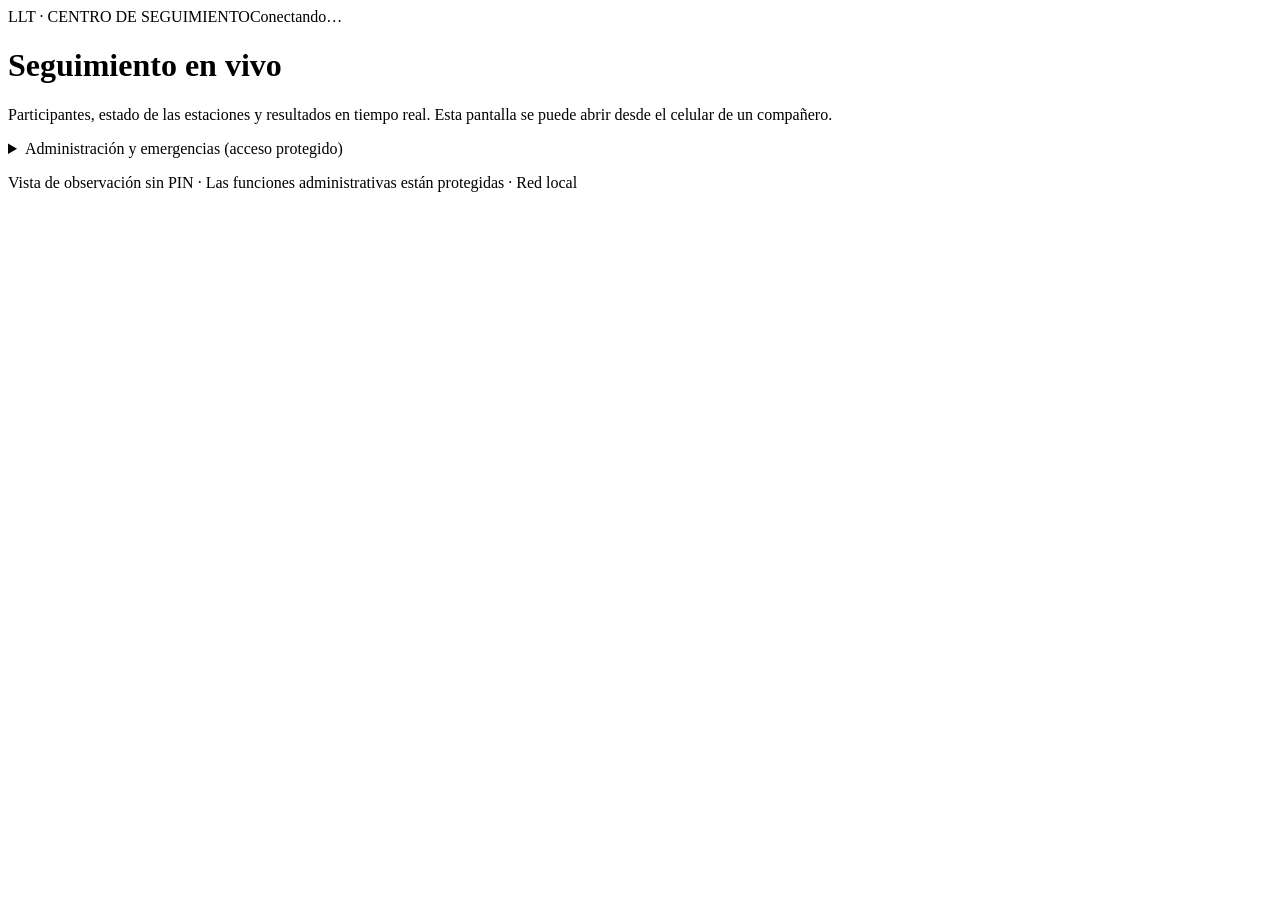
==== control.html @ 460e4f5f "Add files via upload" ====
<!doctype html><html lang="es"><head><meta charset="UTF-8"><meta name="viewport" content="width=device-width, initial-scale=1, viewport-fit=cover"><meta name="theme-color" content="#15222c"><title>LLT · Panel de presentadora</title>  <script type="module" crossorigin src="/clarificador-llt/assets/control-CIf8YM0b.js"></script>
  <link rel="modulepreload" crossorigin href="/clarificador-llt/assets/modulepreload-polyfill-B5Qt9EMX.js">
  <link rel="modulepreload" crossorigin href="/clarificador-llt/assets/index-Kk_l3rvZ.js">
  <link rel="stylesheet" crossorigin href="/clarificador-llt/assets/common-PC3PhYrg.css">
</head><body class="llt-mobile-body admin-page">
<main class="admin-shell">
 <header class="llt-mobile-header"><span class="eyebrow">LLT · CENTRO DE SEGUIMIENTO</span><span id="connection" class="connection">Conectando…</span></header>
 <div class="admin-heading"><h1>Seguimiento en vivo</h1><p>Participantes, estado de las estaciones y resultados en tiempo real. Esta pantalla se puede abrir desde el celular de un compañero.</p></div>
 <details id="advanced-access"><summary>Administración y emergencias (acceso protegido)</summary><form id="admin-login" class="llt-mobile-panel"><h2>Acceso de presentadora</h2><p>Solo para iniciar, reiniciar o resolver un imprevisto. El seguimiento no necesita PIN.</p><label for="pin">PIN de seis cifras</label><input id="pin" type="password" inputmode="numeric" autocomplete="off" required placeholder="••••••"><button type="submit" class="primary">Ingresar al panel</button></form></details>
 <div id="admin-content" hidden>
   <div class="admin-stats"><div><span>EN SALA</span><strong id="admin-connected">0</strong></div><div><span>ASIGNADOS</span><strong id="admin-assigned">0</strong></div><div><span>ESTADO</span><strong id="admin-stage">Espera</strong></div></div>
   <div class="admin-actions" id="admin-actions" hidden><button id="admin-start" class="primary">Iniciar experiencia</button><button id="admin-reset" class="danger">Reiniciar toda la experiencia</button><button id="admin-logout">Cerrar acceso</button></div>
   <p class="admin-note">Podés abrir esta página en otra pestaña de tu Lenovo. La presentación 3D sigue en la pantalla principal sin mostrar estos controles.</p>
   <div id="admin-groups" class="admin-groups"></div>
   <div id="admin-results" class="admin-results"></div>
 </div>
 <p id="admin-message" class="llt-message" role="status"></p>
 <footer>Vista de observación sin PIN · Las funciones administrativas están protegidas · Red local</footer>
</main></body></html>
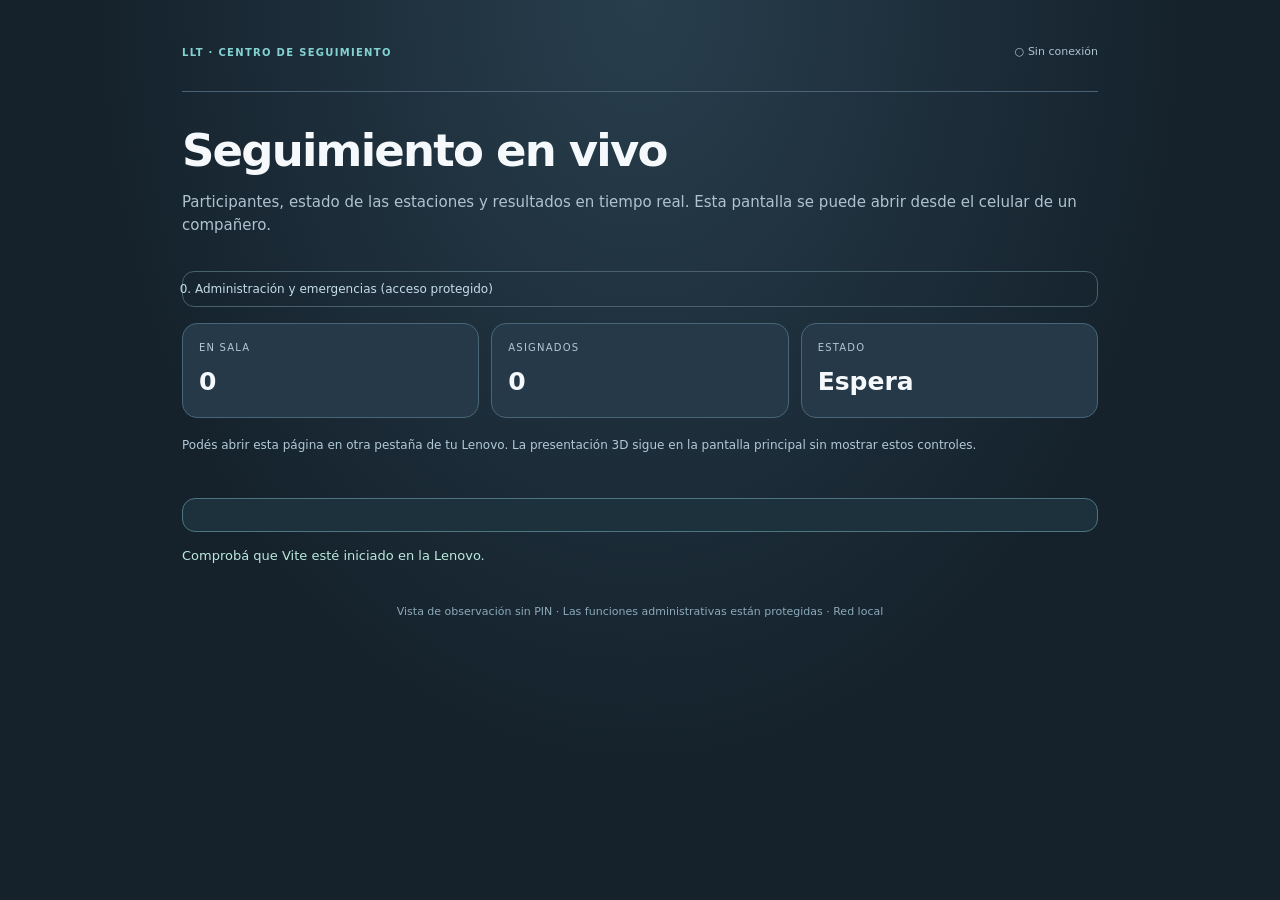
==== commit c7a19caa: "Add files via upload" ====
--- a/control.html
+++ b/control.html
@@ -1,7 +1,7 @@
-<!doctype html><html lang="es"><head><meta charset="UTF-8"><meta name="viewport" content="width=device-width, initial-scale=1, viewport-fit=cover"><meta name="theme-color" content="#15222c"><title>LLT · Panel de presentadora</title>  <script type="module" crossorigin src="/clarificador-llt/assets/control-CIf8YM0b.js"></script>
-  <link rel="modulepreload" crossorigin href="/clarificador-llt/assets/modulepreload-polyfill-B5Qt9EMX.js">
-  <link rel="modulepreload" crossorigin href="/clarificador-llt/assets/index-Kk_l3rvZ.js">
-  <link rel="stylesheet" crossorigin href="/clarificador-llt/assets/common-PC3PhYrg.css">
+<!doctype html><html lang="es"><head><meta charset="UTF-8"><meta name="viewport" content="width=device-width, initial-scale=1, viewport-fit=cover"><meta name="theme-color" content="#15222c"><title>LLT · Panel de presentadora</title>  <script type="module" crossorigin src="/assets/control-CIf8YM0b.js"></script>
+  <link rel="modulepreload" crossorigin href="/assets/modulepreload-polyfill-B5Qt9EMX.js">
+  <link rel="modulepreload" crossorigin href="/assets/index-Kk_l3rvZ.js">
+  <link rel="stylesheet" crossorigin href="/assets/common-PC3PhYrg.css">
 </head><body class="llt-mobile-body admin-page">
 <main class="admin-shell">
  <header class="llt-mobile-header"><span class="eyebrow">LLT · CENTRO DE SEGUIMIENTO</span><span id="connection" class="connection">Conectando…</span></header>
--- a/assets/common-PC3PhYrg.css
+++ b/assets/common-PC3PhYrg.css
@@ -0,0 +1 @@
+:root{color-scheme:dark;--bg:#15222c;--panel:#243541;--border:#486275;--accent:#83d3d4;--muted:#afc3cf;--white:#f5f9fc;--sub:#1a2a36}*{box-sizing:border-box}body.llt-mobile-body{margin:0;min-height:100dvh;background:radial-gradient(ellipse at top,#283e4d,var(--bg) 60%);color:var(--white);font:15px/1.5 system-ui,-apple-system,Segoe UI,sans-serif}.llt-mobile-shell{min-height:100dvh;max-width:550px;margin:auto;display:flex;flex-direction:column;padding:clamp(16px,4vw,28px)}.llt-mobile-header{display:flex;align-items:center;justify-content:space-between;gap:15px;padding:12px 0 30px;border-bottom:1px solid #496274}.eyebrow{font-size:10px;letter-spacing:.13em;color:var(--accent);font-weight:750}.connection{font-size:11px;color:var(--muted);white-space:nowrap}.connection.ok{color:#80eac0}.llt-mobile-panel{border:1px solid var(--border);border-radius:22px;background:#243541ed;padding:clamp(20px,5vw,30px);margin:28px 0 0;box-shadow:0 12px 50px #0b161d50}.llt-mobile-panel h1{font-size:clamp(26px,6vw,34px);line-height:1.14;letter-spacing:-.045em;margin:14px 0}.llt-mobile-panel h2{font-size:23px;line-height:1.2;letter-spacing:-.035em;margin:8px 0 12px}.llt-mobile-panel p{color:var(--muted);margin:10px 0 20px}.label{color:var(--accent);font-size:11px;font-weight:750;letter-spacing:.13em;text-transform:uppercase}.group-circle{display:flex;align-items:center;justify-content:center;width:62px;height:62px;background:#42617b;border:1px solid #8bbedc;border-radius:50%;font-size:25px;font-weight:700;margin:18px 0}.vote-options{display:grid;gap:11px;margin:20px 0 24px}.vote-option{display:flex;align-items:center;justify-content:space-between;min-height:60px;padding:14px 18px;border:1px solid #668093;border-radius:13px;background:#29404f;color:#f0f9ff;text-align:left;font:700 20px system-ui;cursor:pointer}.vote-option.selected{border:2px solid #8fe6d1;background:#2a5555}.vote-option span{font-size:13px;color:#a4eedb}button{font-family:inherit;cursor:pointer;font-weight:650}button:disabled{opacity:.45;cursor:not-allowed}button.primary{background:#7ed2ce;color:#0e2b2b;border:0;border-radius:12px;padding:16px 20px;font-size:15px}button.primary:not(:disabled):hover{background:#9bede0}button.outline{border:1px solid #69869a;background:#253b49;color:#edf6f8;border-radius:12px;padding:12px 16px}.vote-submit{width:100%}.done-symbol{display:flex;align-items:center;justify-content:center;background:#224e45;border:2px solid #8ce3c7;color:#8ce3c7;border-radius:50%;font-size:33px;width:65px;height:65px;margin:14px 0}.llt-message{color:#bce9dd;font-size:13px;min-height:20px;margin:14px 0}footer{font-size:11px;color:#8caab9;margin-top:auto;padding-top:24px;text-align:center}.admin-shell{max-width:980px;margin:auto;padding:clamp(16px,3vw,32px)}.admin-heading{padding:25px 0 12px}.admin-heading h1{font-size:clamp(30px,4vw,45px);letter-spacing:-.04em;margin:0}.admin-heading p{color:var(--muted);margin:7px 0}#admin-login{max-width:500px}#admin-login label{font-size:13px;display:block;margin:12px 0}#admin-login input{display:block;width:100%;padding:13px;border:1px solid #7d91a2;background:#142630;border-radius:10px;color:#fff;font:inherit;margin-bottom:16px}#admin-login button{width:100%}[hidden]{display:none!important}.admin-stats{display:grid;grid-template-columns:repeat(3,minmax(0,1fr));gap:12px;margin:15px 0}.admin-stats>div{background:#253948;border:1px solid #496678;border-radius:15px;padding:16px}.admin-stats span{display:block;font-size:10px;letter-spacing:.12em;color:#b1c9d4}.admin-stats strong{display:block;font-size:25px;margin:8px 0 0}.admin-actions{display:flex;flex-wrap:wrap;gap:10px}.admin-actions button,.group-buttons button{padding:10px 13px;border:1px solid #6b8492;border-radius:9px;background:#2b4555;color:#e4f2f6}.admin-actions button.primary{color:#0e2b2b;border:0}.admin-actions .danger{background:#614243;border-color:#9b6367}.admin-note{font-size:12px;color:#b2c9d7;margin:18px 0}.admin-groups{display:grid;grid-template-columns:repeat(2,minmax(0,1fr));gap:13px;margin:22px 0}.group-panel{background:#223643;border:1px solid #4e6c7e;border-radius:17px;padding:18px}.group-panel h2{font-size:18px;margin:4px 0 7px}.group-panel p{font-size:12px;color:#bdd0dc;margin:7px 0}.group-stat{font-size:13px;margin:12px 0}.group-status{font-size:11px;color:#a7dfe3;text-transform:uppercase;letter-spacing:.1em}.group-buttons{display:flex;flex-wrap:wrap;gap:7px;margin:12px 0 0}.group-buttons button{font-size:12px}.group-panel select{padding:10px;border:1px solid #63859a;border-radius:9px;background:#182b36;color:#fff;max-width:100%}.admin-results{background:#1d313d;border:1px solid #4b7580;border-radius:13px;padding:16px;color:#cce2e9;font-size:13px}@media(max-width:650px){.admin-groups{grid-template-columns:1fr}.admin-stats strong{font-size:20px}}#advanced-access{border:1px solid #49616d;border-radius:12px;margin:16px 0;padding:8px 12px;color:#c4dce9}#advanced-access summary{cursor:pointer;font-size:12px;list-style:auto}#advanced-access form{margin-top:14px}#admin-actions[hidden],#admin-login[hidden]{display:none!important}
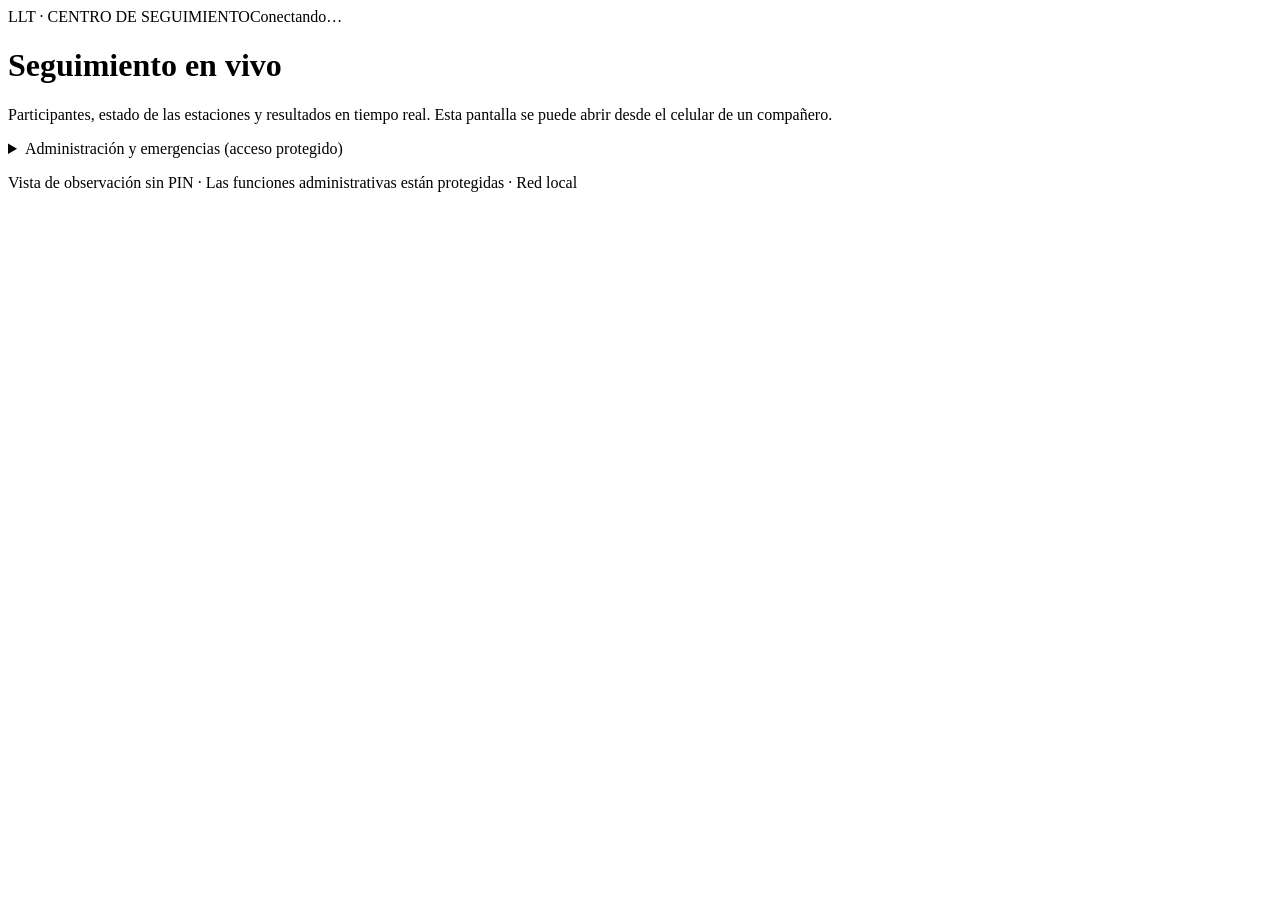
==== commit 97214abe: "Add files via upload" ====
--- a/control.html
+++ b/control.html
@@ -1,7 +1,7 @@
-<!doctype html><html lang="es"><head><meta charset="UTF-8"><meta name="viewport" content="width=device-width, initial-scale=1, viewport-fit=cover"><meta name="theme-color" content="#15222c"><title>LLT · Panel de presentadora</title>  <script type="module" crossorigin src="/assets/control-CIf8YM0b.js"></script>
-  <link rel="modulepreload" crossorigin href="/assets/modulepreload-polyfill-B5Qt9EMX.js">
-  <link rel="modulepreload" crossorigin href="/assets/index-Kk_l3rvZ.js">
-  <link rel="stylesheet" crossorigin href="/assets/common-PC3PhYrg.css">
+<!doctype html><html lang="es"><head><meta charset="UTF-8"><meta name="viewport" content="width=device-width, initial-scale=1, viewport-fit=cover"><meta name="theme-color" content="#15222c"><title>LLT · Panel de presentadora</title>  <script type="module" crossorigin src="/clarificador-llt/assets/control-CIf8YM0b.js"></script>
+  <link rel="modulepreload" crossorigin href="/clarificador-llt/assets/modulepreload-polyfill-B5Qt9EMX.js">
+  <link rel="modulepreload" crossorigin href="/clarificador-llt/assets/index-Kk_l3rvZ.js">
+  <link rel="stylesheet" crossorigin href="/clarificador-llt/assets/common-PC3PhYrg.css">
 </head><body class="llt-mobile-body admin-page">
 <main class="admin-shell">
  <header class="llt-mobile-header"><span class="eyebrow">LLT · CENTRO DE SEGUIMIENTO</span><span id="connection" class="connection">Conectando…</span></header>
